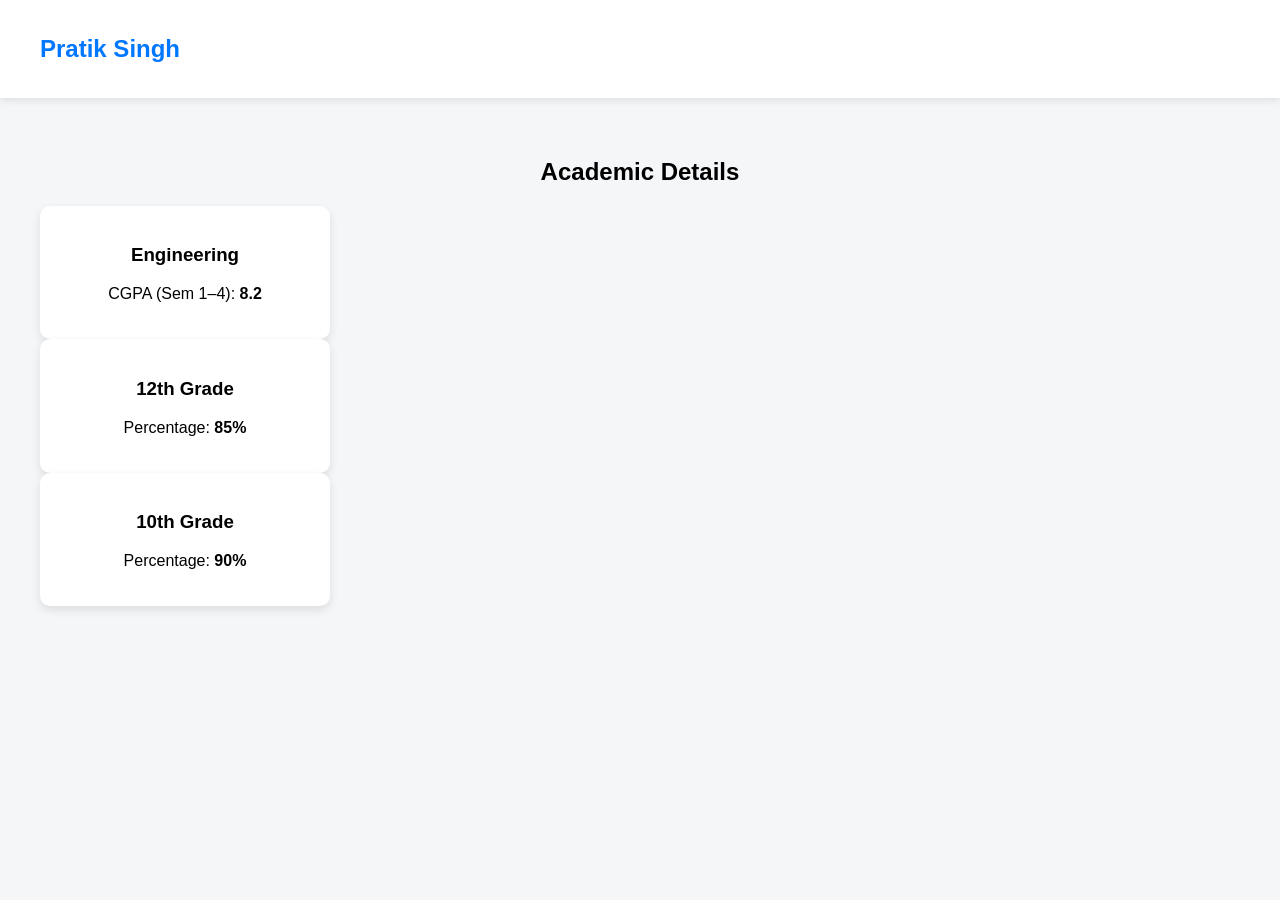
==== academics.html @ 2a80f121 "Changes" ====
<!DOCTYPE html>
<html>
<head>
    <title>Academics</title>
    <link rel="stylesheet" href="style.css">
</head>
<body>

<nav class="navbar">
    <h2 class="logo">Pratik Singh</h2>
</nav>

<section class="page">
    <h1>Academic Details</h1>

    <div class="card">
        <h3>Engineering</h3>
        <p>CGPA (Sem 1–4): <strong>8.2</strong></p>
    </div>

    <div class="card">
        <h3>12th Grade</h3>
        <p>Percentage: <strong>85%</strong></p>
    </div>

    <div class="card">
        <h3>10th Grade</h3>
        <p>Percentage: <strong>90%</strong></p>
    </div>

</section>

</body>
</html>
---- style.css ----
body {
    margin: 0;
    font-family: 'Segoe UI', sans-serif;
    background: #f4f6f8;
}

/* Navbar */
.navbar {
    display: flex;
    justify-content: space-between;
    padding: 15px 40px;
    background: white;
    box-shadow: 0 2px 8px rgba(0,0,0,0.1);
}

.logo {
    color: #0077ff;
}

.nav-links {
    list-style: none;
    display: flex;
    gap: 20px;
}

.nav-links a {
    text-decoration: none;
    color: black;
    transition: 0.3s;
}

.nav-links a:hover {
    color: #0077ff;
}

/* Hero */
.hero {
    height: 90vh;
    display: flex;
    justify-content: center;
    align-items: center;
    background: linear-gradient(to right, #0077ff, #00c6ff);
    color: white;
    text-align: center;
}

.hero span {
    color: yellow;
}

.btn {
    padding: 10px 20px;
    background: white;
    color: #0077ff;
    text-decoration: none;
    border-radius: 5px;
    margin-top: 10px;
    display: inline-block;
}

/* Cards */
.features {
    display: flex;
    justify-content: center;
    gap: 20px;
    margin: 40px;
}

.card {
    background: white;
    padding: 20px;
    border-radius: 10px;
    width: 250px;
    box-shadow: 0 4px 10px rgba(0,0,0,0.1);
    transition: 0.3s;
}

.card:hover {
    transform: translateY(-10px);
}

/* Pages */
.page {
    padding: 40px;
    text-align: center;
}
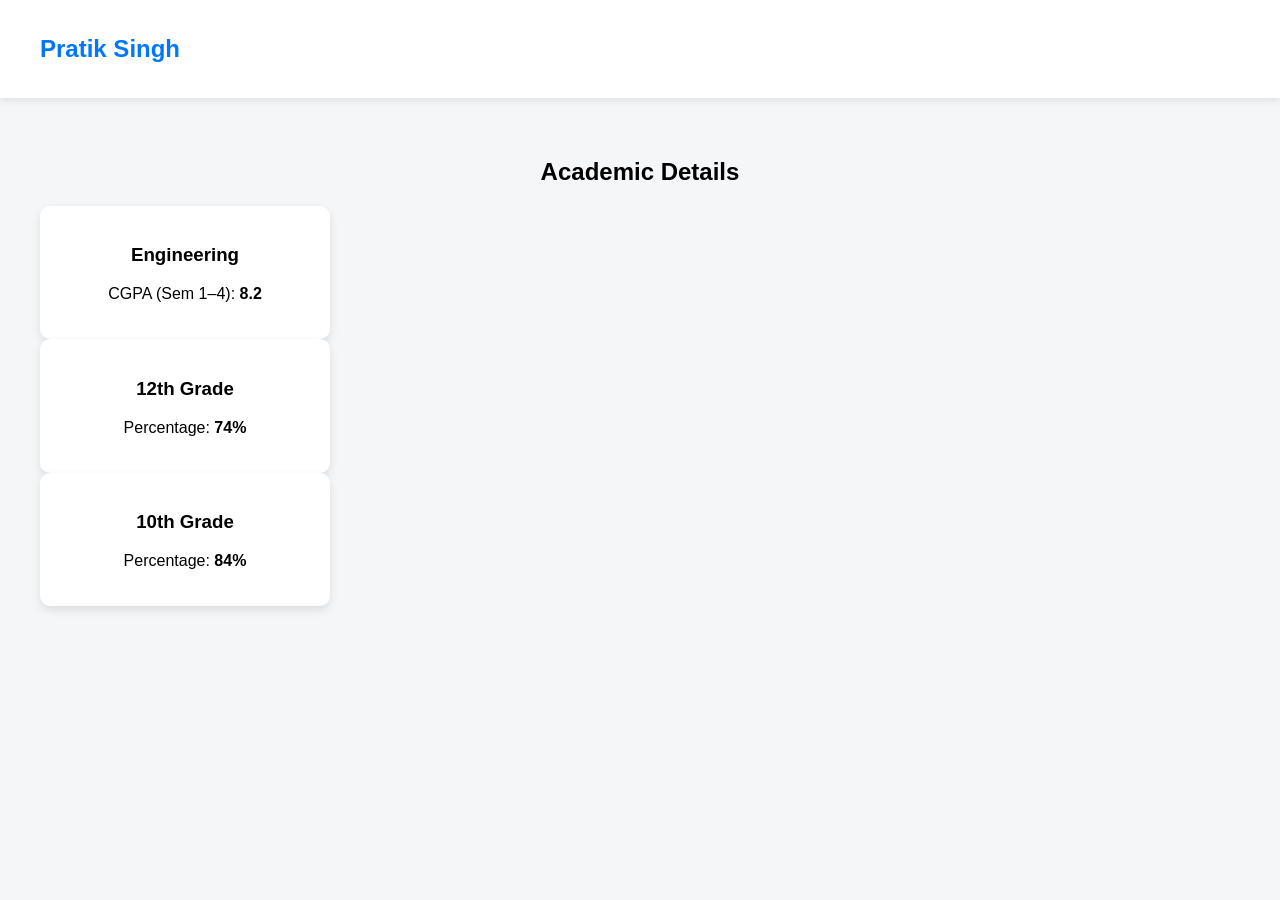
==== commit 730ef390: "adding all content" ====
--- a/academics.html
+++ b/academics.html
@@ -20,12 +20,12 @@
 
     <div class="card">
         <h3>12th Grade</h3>
-        <p>Percentage: <strong>85%</strong></p>
+        <p>Percentage: <strong>74%</strong></p>
     </div>
 
     <div class="card">
         <h3>10th Grade</h3>
-        <p>Percentage: <strong>90%</strong></p>
+        <p>Percentage: <strong>84%</strong></p>
     </div>
 
 </section>
